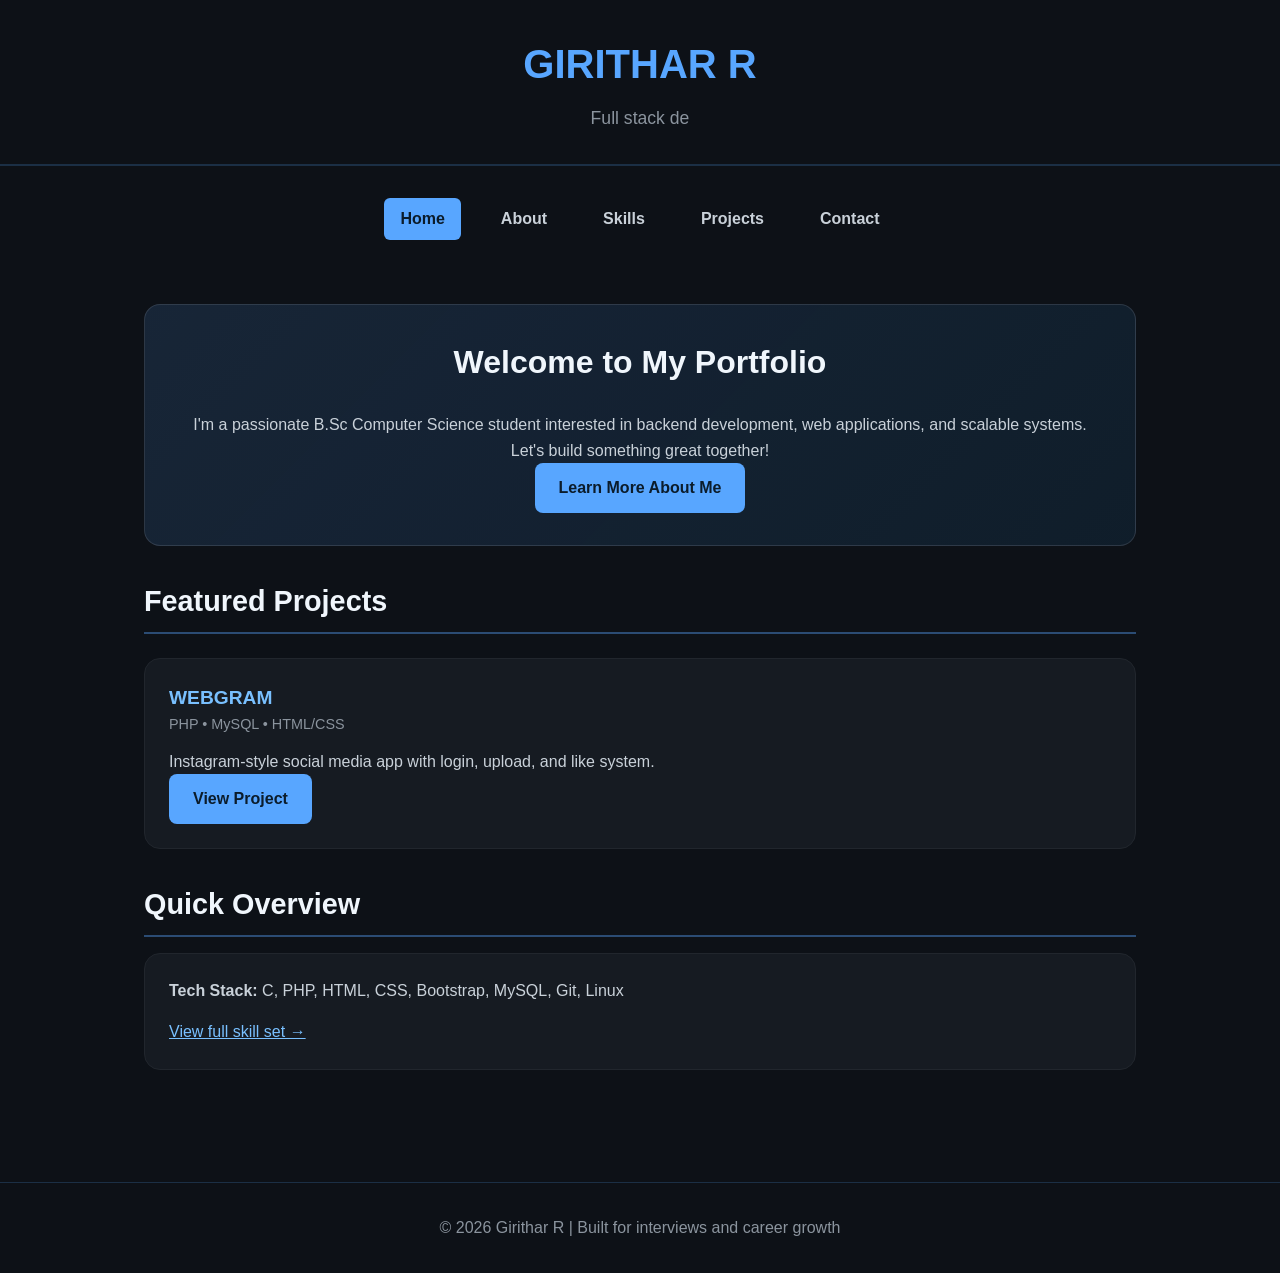
==== index.html @ 7e9d5a34 "initial commit for portfolio page" ====
<!DOCTYPE html>
<html lang="en">
<head>
  <meta charset="UTF-8">
  <meta name="viewport" content="width=device-width, initial-scale=1.0">
  <title>Girithar R | Portfolio</title>
  <link rel="stylesheet" href="style.css">
</head>
<body>

<header>
  <h1>GIRITHAR R</h1>
  <p>Junior Software Engineer</p>
</header>

<nav>
  <a href="index.html" class="active">Home</a>
  <a href="about.html">About</a>
  <a href="skills.html">Skills</a>
  <a href="projects.html">Projects</a>
  <a href="contacts.html">Contact</a>
</nav>

<div class="container">
  <section class="hero" id="home">
    <h2>Welcome to My Portfolio</h2>
    <p>I'm a passionate B.Sc Computer Science student interested in backend development, web applications, and scalable systems. Let's build something great together!</p>
    <a href="about.html" class="btn">Learn More About Me</a>
  </section>

  <section>
    <h2>Featured Projects</h2>
    <div class="project-grid">
      <div class="project-card">
        <h3>WEBGRAM</h3>
        <p class="project-meta">PHP • MySQL • HTML/CSS</p>
        <p>Instagram-style social media app with login, upload, and like system.</p>
        <a href="https://github.com/GiriThar09" target="_blank" class="btn">View Project</a>
      </div>
    </div>
  </section>

  <section>
    <h2>Quick Overview</h2>
    <div class="card">
      <p><strong>Tech Stack:</strong> C, PHP, HTML, CSS, Bootstrap, MySQL, Git, Linux</p>
      <p style="margin-top: 1rem;"><a href="skills.html" style="color: var(--accent);">View full skill set →</a></p>
    </div>
  </section>
</div>

<footer>
  <p>© 2026 Girithar R | Built for interviews and career growth</p>
</footer>

<script src="script.js"></script>
</body>
</html>
---- style.css ----
:root {
  --bg: #0d1117;
  --card: #161b22;
  --text: #c9d1d9;
  --muted: #8b949e;
  --primary: #58a6ff;
  --accent: #79c0ff;
}

* {
  margin: 0;
  padding: 0;
  box-sizing: border-box;
}

body {
  font-family: "Segoe UI", Roboto, "Helvetica Neue", Arial, sans-serif;
  background: var(--bg);
  color: var(--text);
  line-height: 1.6;
}

.container {
  max-width: 1024px;
  margin: 0 auto;
  padding: 2rem 1rem;
}

header {
  text-align: center;
  margin-bottom: 2rem;
  padding: 2rem 0;
  border-bottom: 2px solid rgba(88, 166, 255, 0.2);
}

header h1 {
  font-size: 2.5rem;
  color: var(--primary);
  margin-bottom: 0.5rem;
}

header p {
  color: var(--muted);
  font-size: 1.1rem;
}

nav {
  display: flex;
  justify-content: center;
  gap: 1.5rem;
  margin-bottom: 2rem;
  flex-wrap: wrap;
}

nav a {
  color: var(--text);
  text-decoration: none;
  font-weight: 600;
  padding: 0.5rem 1rem;
  border-radius: 6px;
  transition: all 0.3s ease;
}

nav a:hover {
  background: rgba(88, 166, 255, 0.2);
  color: var(--accent);
}

nav a.active {
  background: var(--primary);
  color: #0b1c2b;
}

section {
  margin-bottom: 2rem;
}

h2 {
  font-size: 1.8rem;
  color: #f0f6fc;
  margin-bottom: 1rem;
  border-bottom: 2px solid rgba(88, 166, 255, 0.4);
  padding-bottom: 0.5rem;
}

h3 {
  font-size: 1.2rem;
  color: var(--accent);
  margin-top: 1rem;
}

.card {
  background: var(--card);
  border: 1px solid #21262d;
  border-radius: 1rem;
  padding: 1.5rem;
  margin-bottom: 1.5rem;
  transition: transform 0.3s ease, box-shadow 0.3s ease;
}

.card:hover {
  transform: translateY(-4px);
  box-shadow: 0 10px 30px rgba(88, 166, 255, 0.1);
}

.skills {
  display: flex;
  flex-wrap: wrap;
  gap: 0.75rem;
  margin-top: 1rem;
}

.skill-chip {
  display: inline-block;
  background: rgba(88, 166, 255, 0.18);
  color: #a0c4ff;
  border-radius: 999px;
  padding: 0.5rem 1rem;
  font-size: 0.9rem;
  border: 1px solid rgba(88, 166, 255, 0.3);
}

.project-grid {
  display: grid;
  grid-template-columns: repeat(auto-fit, minmax(300px, 1fr));
  gap: 1.5rem;
  margin-top: 1.5rem;
}

.project-card {
  background: var(--card);
  border: 1px solid #21262d;
  border-radius: 1rem;
  padding: 1.5rem;
  transition: all 0.3s ease;
}

.project-card:hover {
  border-color: var(--primary);
  box-shadow: 0 0 20px rgba(88, 166, 255, 0.15);
}

.project-card h3 {
  margin-top: 0;
}

.project-meta {
  color: var(--muted);
  font-size: 0.9rem;
  margin-bottom: 0.75rem;
}

.btn {
  display: inline-block;
  background: var(--primary);
  color: #0b1c2b;
  text-decoration: none;
  padding: 0.75rem 1.5rem;
  border-radius: 8px;
  font-weight: 600;
  transition: all 0.3s ease;
  border: none;
  cursor: pointer;
}

.btn:hover {
  background: var(--accent);
  transform: translateY(-2px);
}

.contact-grid {
  display: grid;
  grid-template-columns: repeat(auto-fit, minmax(250px, 1fr));
  gap: 1rem;
  margin-top: 1rem;
}

.contact-item {
  background: rgba(88, 166, 255, 0.08);
  border: 1px solid rgba(88, 166, 255, 0.2);
  border-radius: 8px;
  padding: 1rem;
}

.contact-item strong {
  color: var(--accent);
}

.contact-item p {
  margin-top: 0.5rem;
  word-break: break-all;
}

.contact-item a {
  color: var(--accent);
  text-decoration: none;
}

.contact-item a:hover {
  text-decoration: underline;
}

footer {
  text-align: center;
  padding: 2rem 0;
  border-top: 1px solid rgba(88, 166, 255, 0.2);
  color: var(--muted);
  margin-top: 3rem;
}

.experience-item {
  margin-bottom: 1.5rem;
}

.exp-title {
  font-size: 1.1rem;
  font-weight: 700;
  color: var(--accent);
}

.exp-meta {
  color: var(--muted);
  font-size: 0.9rem;
  margin-bottom: 0.5rem;
}

.exp-description {
  color: var(--text);
  margin-top: 0.75rem;
}

ul {
  margin-left: 1.5rem;
  color: var(--text);
}

li {
  margin-bottom: 0.5rem;
}

.hero {
  background: linear-gradient(135deg, rgba(88,166,255,.14), rgba(43,140,217,.1));
  border: 1px solid rgba(110,118,129,.30);
  border-radius: 1rem;
  padding: 2rem;
  text-align: center;
  margin-bottom: 2rem;
}

.hero h2 {
  border: none;
  font-size: 2rem;
  margin-bottom: 1rem;
}

@media (max-width: 768px) {
  header h1 {
    font-size: 1.8rem;
  }

  nav {
    gap: 0.75rem;
  }

  nav a {
    padding: 0.4rem 0.8rem;
    font-size: 0.9rem;
  }

  .container {
    padding: 1rem;
  }
}
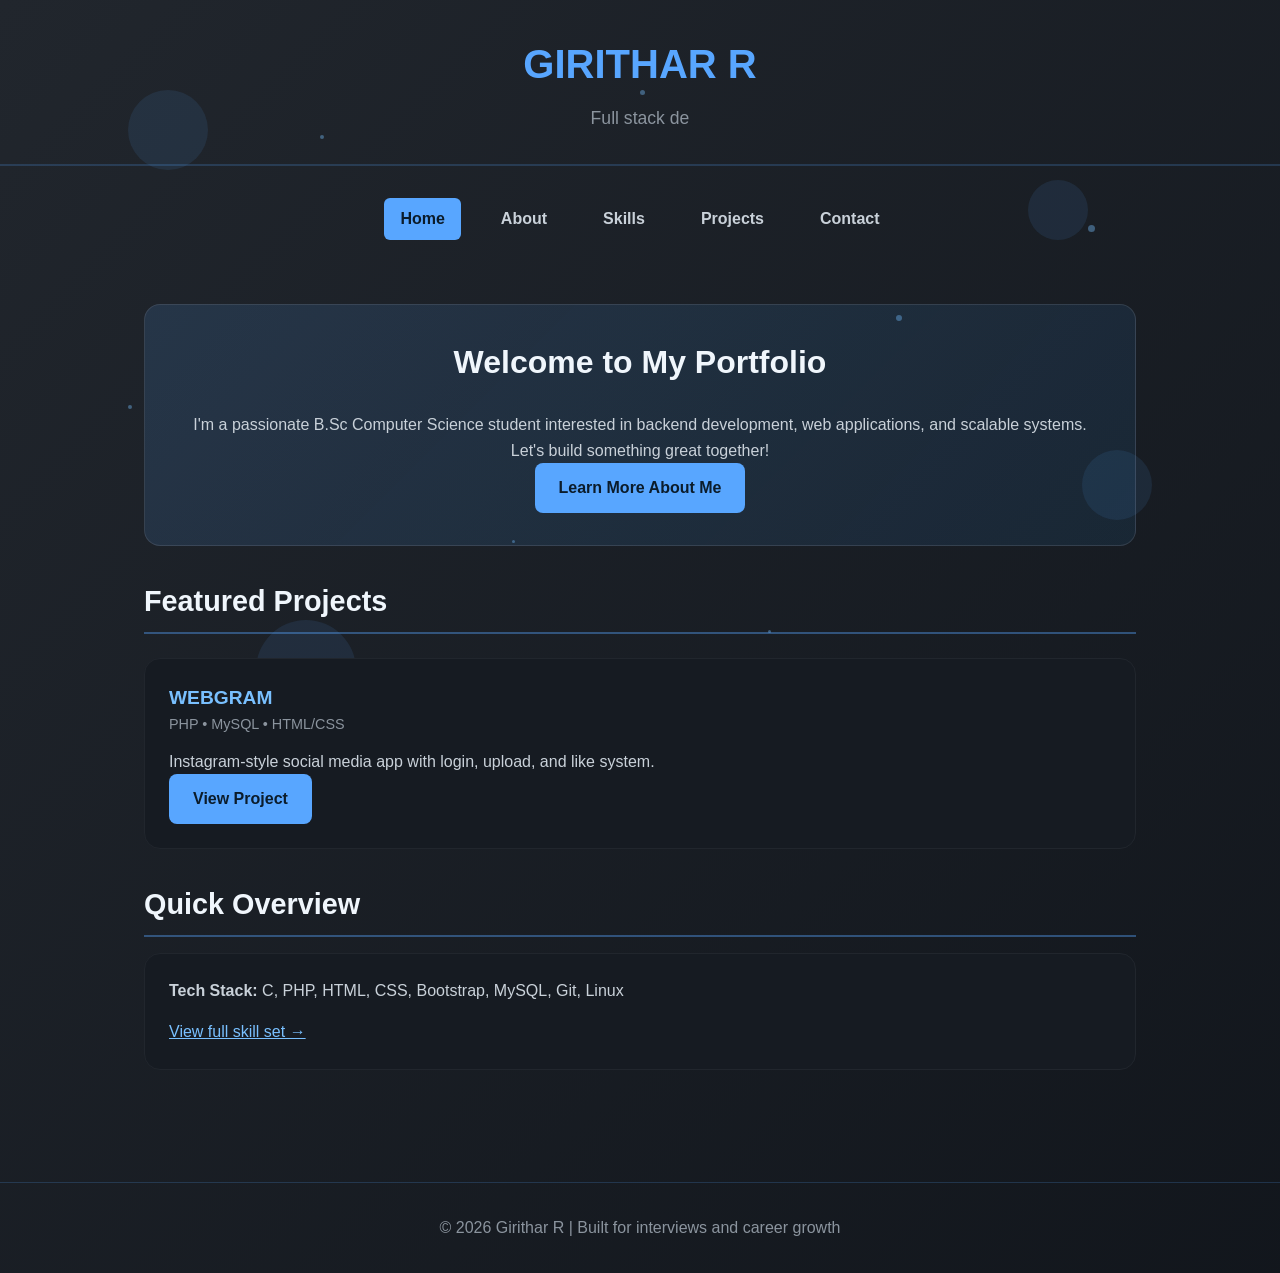
==== commit 09e79a52: "initial commit 2" ====
--- a/index.html
+++ b/index.html
@@ -7,6 +7,22 @@
   <link rel="stylesheet" href="style.css">
 </head>
 <body>
+
+<div class="background-animation">
+  <div class="floating-shape shape1"></div>
+  <div class="floating-shape shape2"></div>
+  <div class="floating-shape shape3"></div>
+  <div class="floating-shape shape4"></div>
+  <div class="floating-shape shape5"></div>
+  <div class="particle particle1"></div>
+  <div class="particle particle2"></div>
+  <div class="particle particle3"></div>
+  <div class="particle particle4"></div>
+  <div class="particle particle5"></div>
+  <div class="particle particle6"></div>
+  <div class="particle particle7"></div>
+  <div class="particle particle8"></div>
+</div>
 
 <header>
   <h1>GIRITHAR R</h1>
--- a/style.css
+++ b/style.css
@@ -15,9 +15,199 @@
 
 body {
   font-family: "Segoe UI", Roboto, "Helvetica Neue", Arial, sans-serif;
-  background: var(--bg);
+  background: linear-gradient(-45deg, #0d1117, #161b22, #0d1117, #21262d);
+  background-size: 400% 400%;
   color: var(--text);
   line-height: 1.6;
+  overflow-x: hidden;
+  animation: gradientShift 15s ease infinite;
+}
+
+@keyframes gradientShift {
+  0% {
+    background-position: 0% 50%;
+  }
+  50% {
+    background-position: 100% 50%;
+  }
+  100% {
+    background-position: 0% 50%;
+  }
+}
+
+.background-animation {
+  position: fixed;
+  top: 0;
+  left: 0;
+  width: 100%;
+  height: 100%;
+  pointer-events: none;
+  z-index: -1;
+}
+
+.floating-shape {
+  position: absolute;
+  background: rgba(88, 166, 255, 0.1);
+  border-radius: 50%;
+  animation: float 20s infinite linear;
+}
+
+.floating-shape.shape1 {
+  width: 80px;
+  height: 80px;
+  top: 10%;
+  left: 10%;
+  animation-duration: 25s;
+  animation-delay: 0s;
+}
+
+.floating-shape.shape2 {
+  width: 60px;
+  height: 60px;
+  top: 20%;
+  right: 15%;
+  animation-duration: 30s;
+  animation-delay: 5s;
+}
+
+.floating-shape.shape3 {
+  width: 100px;
+  height: 100px;
+  bottom: 20%;
+  left: 20%;
+  animation-duration: 35s;
+  animation-delay: 10s;
+}
+
+.floating-shape.shape4 {
+  width: 70px;
+  height: 70px;
+  top: 50%;
+  right: 10%;
+  animation-duration: 28s;
+  animation-delay: 15s;
+}
+
+.floating-shape.shape5 {
+  width: 90px;
+  height: 90px;
+  bottom: 10%;
+  right: 20%;
+  animation-duration: 32s;
+  animation-delay: 20s;
+}
+
+.particle {
+  position: absolute;
+  background: rgba(121, 192, 255, 0.4);
+  border-radius: 50%;
+  animation: particleFloat 15s infinite ease-in-out;
+}
+
+.particle.particle1 {
+  width: 4px;
+  height: 4px;
+  top: 15%;
+  left: 25%;
+  animation-delay: 0s;
+}
+
+.particle.particle2 {
+  width: 6px;
+  height: 6px;
+  top: 35%;
+  left: 70%;
+  animation-delay: 2s;
+}
+
+.particle.particle3 {
+  width: 3px;
+  height: 3px;
+  top: 60%;
+  left: 40%;
+  animation-delay: 4s;
+}
+
+.particle.particle4 {
+  width: 5px;
+  height: 5px;
+  top: 80%;
+  left: 80%;
+  animation-delay: 6s;
+}
+
+.particle.particle5 {
+  width: 4px;
+  height: 4px;
+  top: 45%;
+  left: 10%;
+  animation-delay: 8s;
+}
+
+.particle.particle6 {
+  width: 7px;
+  height: 7px;
+  top: 25%;
+  left: 85%;
+  animation-delay: 10s;
+}
+
+.particle.particle7 {
+  width: 3px;
+  height: 3px;
+  top: 70%;
+  left: 60%;
+  animation-delay: 12s;
+}
+
+.particle.particle8 {
+  width: 5px;
+  height: 5px;
+  top: 10%;
+  left: 50%;
+  animation-delay: 14s;
+}
+
+@keyframes particleFloat {
+  0%, 100% {
+    transform: translateY(0px) translateX(0px);
+    opacity: 0.4;
+  }
+  25% {
+    transform: translateY(-10px) translateX(10px);
+    opacity: 0.8;
+  }
+  50% {
+    transform: translateY(-5px) translateX(-5px);
+    opacity: 0.6;
+  }
+  75% {
+    transform: translateY(10px) translateX(-10px);
+    opacity: 0.9;
+  }
+}
+
+@keyframes float {
+  0% {
+    transform: translateY(0px) rotate(0deg);
+    opacity: 0.3;
+  }
+  25% {
+    transform: translateY(-20px) rotate(90deg);
+    opacity: 0.6;
+  }
+  50% {
+    transform: translateY(0px) rotate(180deg);
+    opacity: 0.3;
+  }
+  75% {
+    transform: translateY(20px) rotate(270deg);
+    opacity: 0.6;
+  }
+  100% {
+    transform: translateY(0px) rotate(360deg);
+    opacity: 0.3;
+  }
 }
 
 .container {
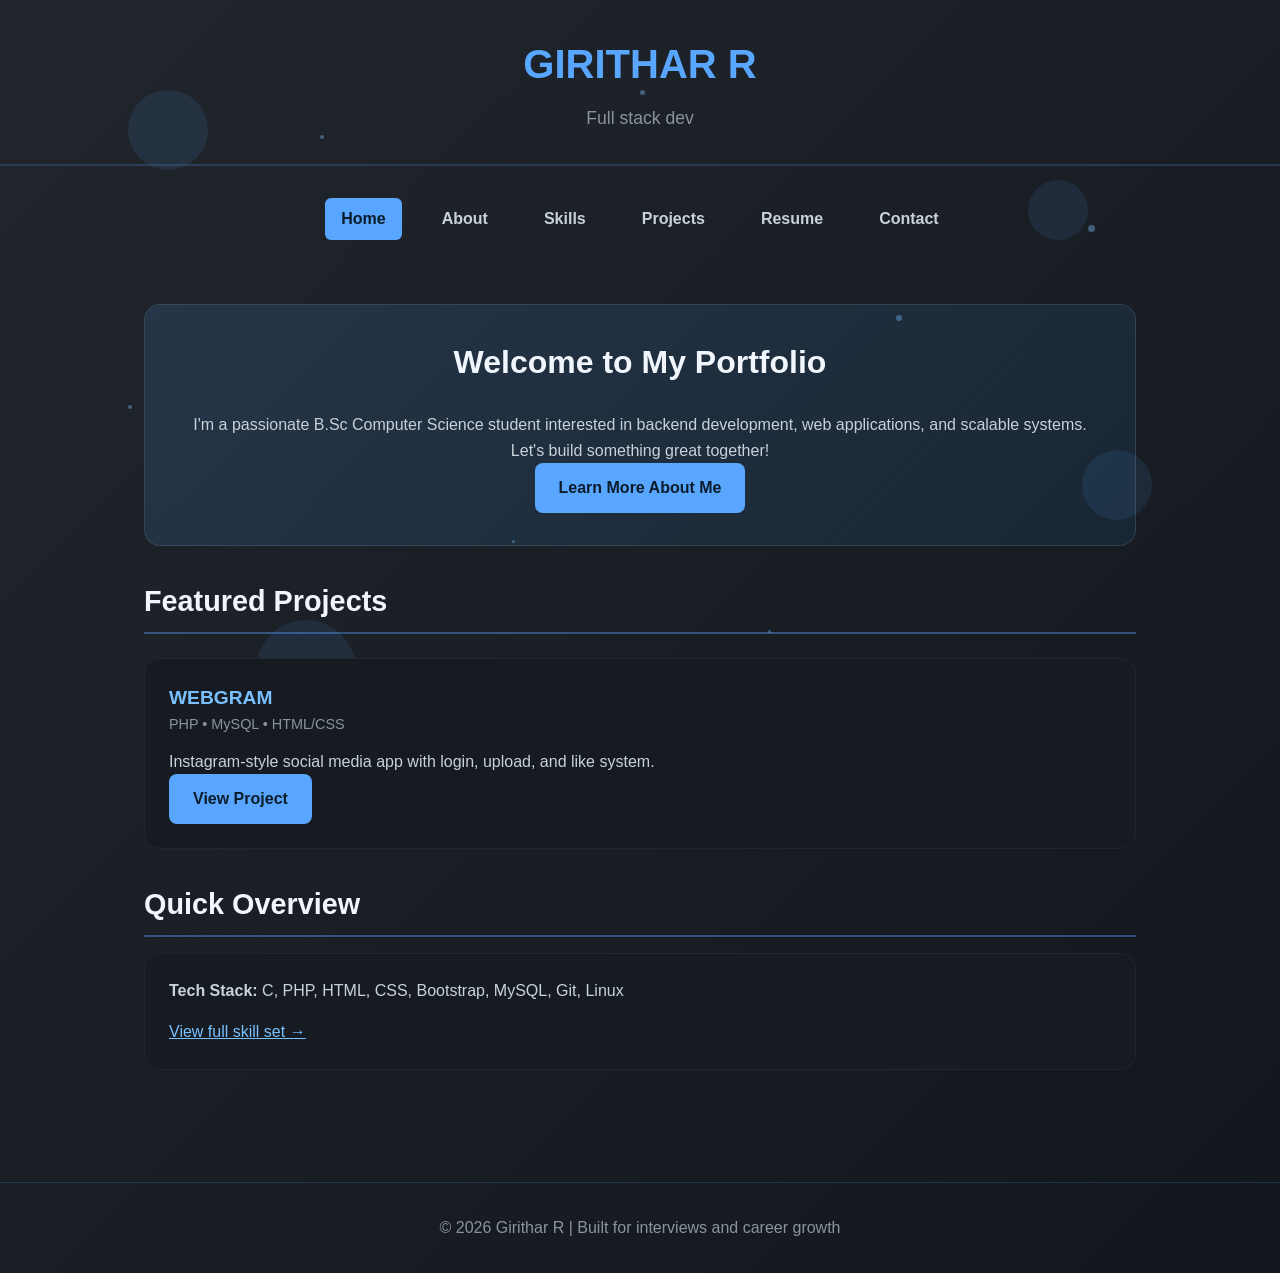
==== commit b0cb957b: "add my resume page" ====
--- a/index.html
+++ b/index.html
@@ -34,6 +34,7 @@
   <a href="about.html">About</a>
   <a href="skills.html">Skills</a>
   <a href="projects.html">Projects</a>
+  <a href="resume.html">Resume</a>
   <a href="contacts.html">Contact</a>
 </nav>
 
--- a/style.css
+++ b/style.css
@@ -291,6 +291,49 @@
 .card:hover {
   transform: translateY(-4px);
   box-shadow: 0 10px 30px rgba(88, 166, 255, 0.1);
+}
+
+.ai-card {
+  background: linear-gradient(135deg, #1a1a2e, #16213e);
+  border: 1px solid #4a0e4e;
+  position: relative;
+  overflow: hidden;
+}
+
+.ai-card::before {
+  content: '';
+  position: absolute;
+  top: 0;
+  left: 0;
+  right: 0;
+  height: 3px;
+  background: linear-gradient(90deg, #ff6b6b, #4ecdc4, #45b7d1, #96ceb4);
+  background-size: 400% 400%;
+  animation: aiGlow 3s ease-in-out infinite;
+}
+
+@keyframes aiGlow {
+  0%, 100% { background-position: 0% 50%; }
+  50% { background-position: 100% 50%; }
+}
+
+.ai-card h3 {
+  color: #e91e63;
+  text-shadow: 0 0 10px rgba(233, 30, 99, 0.5);
+}
+
+.ai-chip {
+  background: rgba(233, 30, 99, 0.2);
+  color: #ff80ab;
+  border: 1px solid rgba(233, 30, 99, 0.4);
+  transition: all 0.3s ease;
+}
+
+.ai-chip:hover {
+  background: rgba(233, 30, 99, 0.4);
+  color: #ffffff;
+  box-shadow: 0 0 15px rgba(233, 30, 99, 0.6);
+  transform: scale(1.05);
 }
 
 .skills {
@@ -419,6 +462,66 @@
   margin-top: 0.75rem;
 }
 
+/* Resume Styles */
+.resume-content {
+  max-width: 800px;
+  margin: 0 auto;
+}
+
+.resume-section {
+  background: var(--card);
+  border: 1px solid #21262d;
+  border-radius: 1rem;
+  padding: 1.5rem;
+  margin-bottom: 1.5rem;
+  transition: transform 0.3s ease;
+}
+
+.resume-section:hover {
+  transform: translateY(-2px);
+}
+
+.resume-section h3 {
+  color: var(--primary);
+  margin-bottom: 1rem;
+  border-bottom: 2px solid var(--primary);
+  padding-bottom: 0.5rem;
+}
+
+.resume-section h4 {
+  color: var(--accent);
+  margin-bottom: 0.5rem;
+}
+
+.resume-section p {
+  margin-bottom: 0.75rem;
+}
+
+.resume-section ul {
+  list-style-type: disc;
+  margin-left: 1.5rem;
+}
+
+.resume-section li {
+  margin-bottom: 0.5rem;
+}
+
+.skills-list {
+  display: flex;
+  flex-direction: column;
+  gap: 0.5rem;
+}
+
+.education-item, .experience-item, .project-item {
+  margin-bottom: 1.5rem;
+  padding-bottom: 1rem;
+  border-bottom: 1px solid #21262d;
+}
+
+.education-item:last-child, .experience-item:last-child, .project-item:last-child {
+  border-bottom: none;
+}
+
 ul {
   margin-left: 1.5rem;
   color: var(--text);
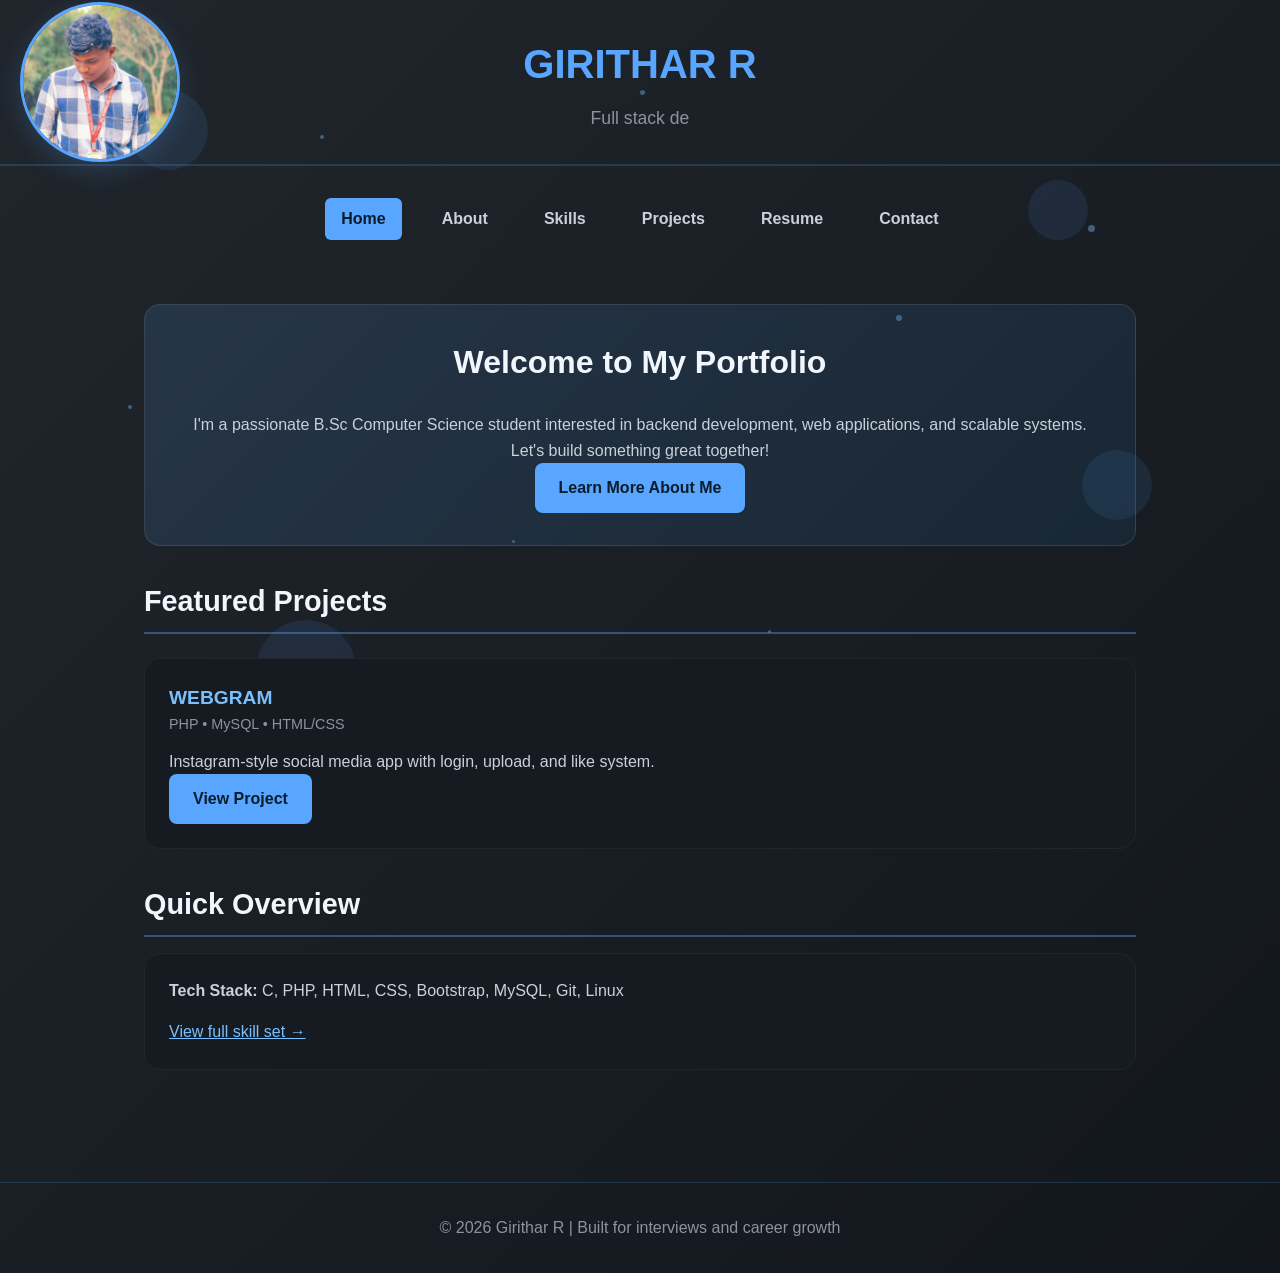
==== commit e819936d: "profile pic added" ====
--- a/index.html
+++ b/index.html
@@ -24,9 +24,12 @@
   <div class="particle particle8"></div>
 </div>
 
-<header>
-  <h1>GIRITHAR R</h1>
-  <p>Junior Software Engineer</p>
+<header style="position: relative; display: flex; align-items: center; justify-content: center; gap: 2rem;">
+  <img src="images/WhatsApp Image 2026-03-26 at 2.25.52 PM.jpeg" alt="Girithar R" style="position: absolute; left: 20px; top: 50%; transform: translateY(-50%); width: 160px; height: 160px; border-radius: 50%; object-fit: cover; border: 3px solid #58a6ff; box-shadow: 0 8px 25px rgba(88, 166, 255, 0.2);">
+  <div>
+    <h1>GIRITHAR R</h1>
+    <p>Junior Software Engineer</p>
+  </div>
 </header>
 
 <nav>
--- a/style.css
+++ b/style.css
@@ -401,6 +401,37 @@
   transform: translateY(-2px);
 }
 
+.about-content {
+  display: flex;
+  align-items: center;
+  gap: 2rem;
+  margin-bottom: 2rem;
+}
+
+.profile-photo {
+  flex-shrink: 0;
+}
+
+.profile-img {
+  width: 50px;
+  height: 50px;
+  max-width: 50px;
+  max-height: 50px;
+  border-radius: 50%;
+  object-fit: cover;
+  border: 2px solid var(--primary);
+  box-shadow: 0 8px 25px rgba(88, 166, 255, 0.2);
+  transition: transform 0.3s ease;
+}
+
+.profile-img:hover {
+  transform: scale(1.05);
+}
+
+.about-text {
+  flex: 1;
+}
+
 .contact-grid {
   display: grid;
   grid-template-columns: repeat(auto-fit, minmax(250px, 1fr));
